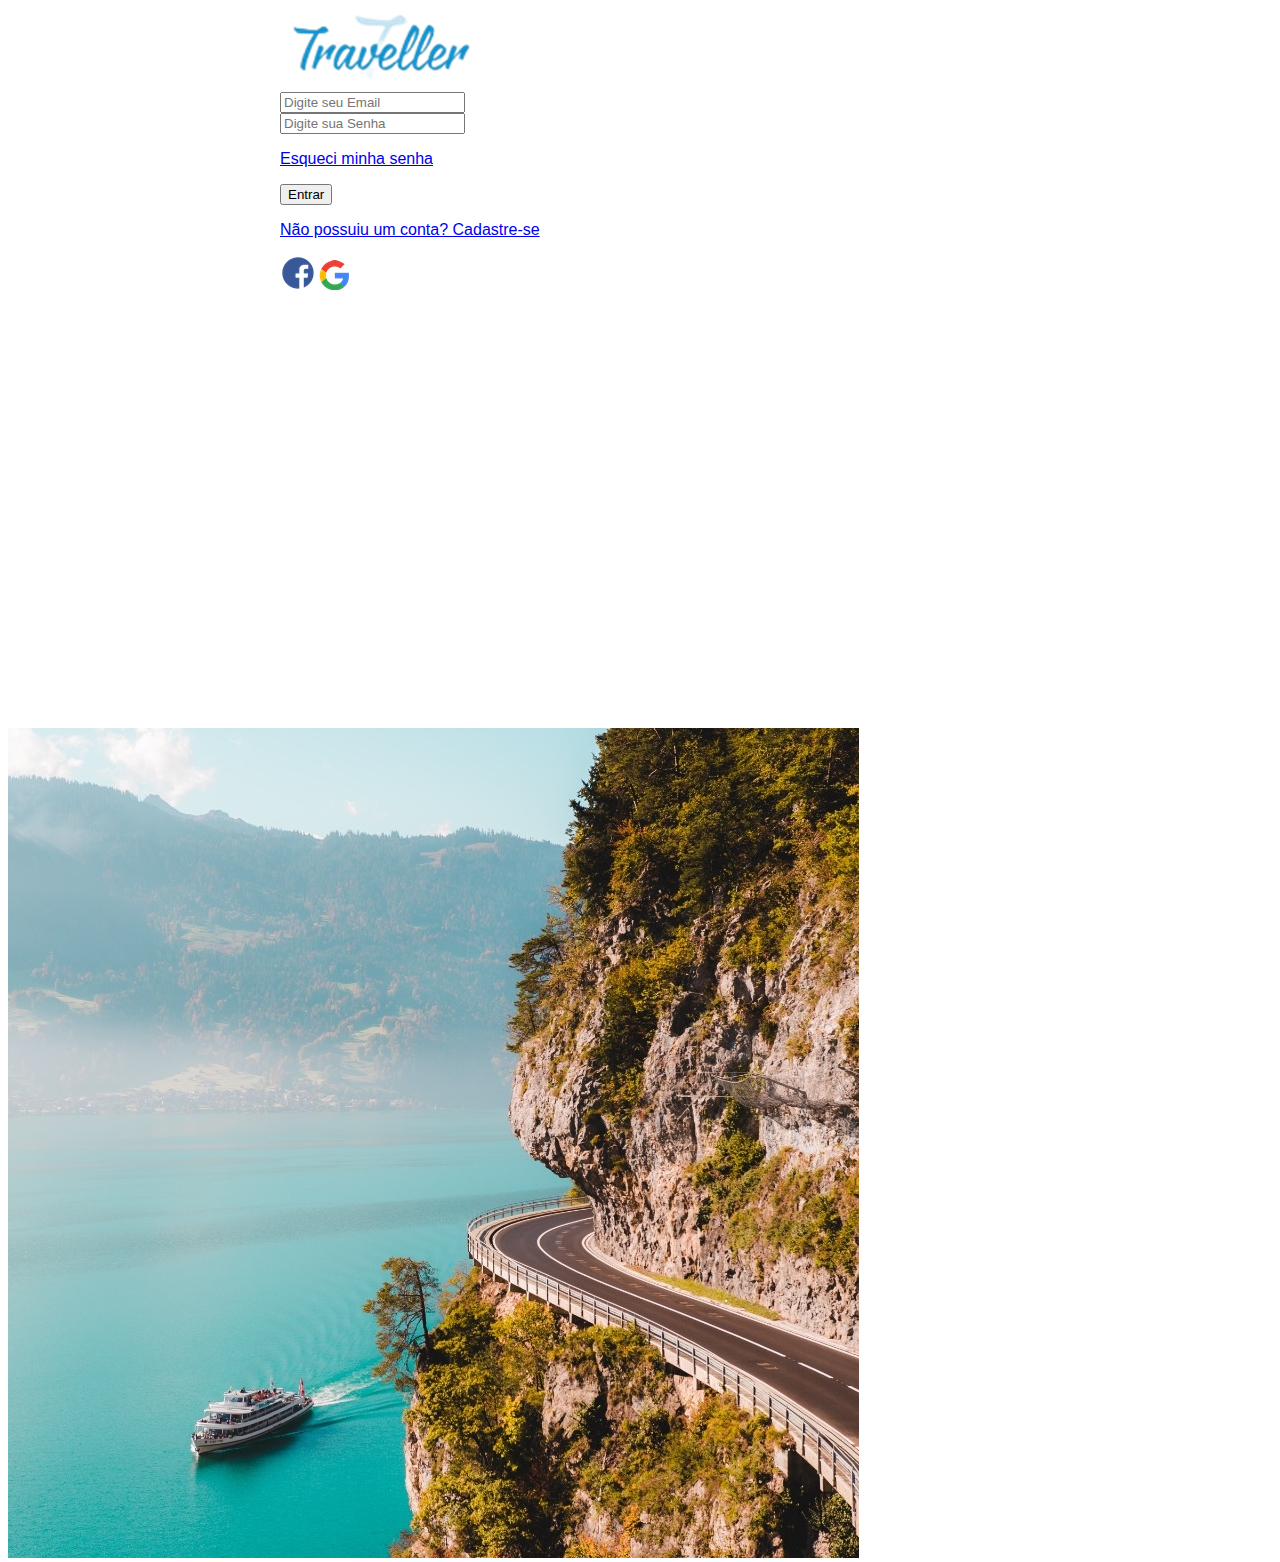
==== login.html @ a12a078a "first commit" ====
<!DOCTYPE html>
<html lang="pt-br">

<head>
    <!-- Meta tags Obrigatórias -->
    <meta charset="utf-8">
    <meta name="viewport" content="width=device-width, initial-scale=1, shrink-to-fit=no">

    <!-- Bootstrap CSS -->
    <link rel="stylesheet" href="https://stackpath.bootstrapcdn.com/bootstrap/4.1.3/css/bootstrap.min.css"
        integrity="sha384-MCw98/SFnGE8fJT3GXwEOngsV7Zt27NXFoaoApmYm81iuXoPkFOJwJ8ERdknLPMO" crossorigin="anonymous">

        <!-- meu css -->
         <link rel="stylesheet" href="./CSS/form.css">
        <!-- Fim do CSS -->

    <title>Login</title>
</head>

<body>

<div class="container d-flex row col-12 col-lg-9  ">
        <!-- Logo -->
        <div class=" row fundo container-fluid form col-6 col-md-6 col-lg-6 my-5 ">
            <div class="container col-md-4 my-5 ">
                <a href="./Traveller.html"><img src="./Img/imgTraveller_2.png" alt=""></a>                
            </div>
        
            <!-- Fim Logo -->
        <div class="container-fluid meu_form rounded ">
            <form>
                <div class="form-group container-fluid  ">
                    <label for="inputEmail3"></label>
                    <input type="email" class="form-control" id="inputEmail3" placeholder="Digite seu Email">
                </div>
                <div class="form-group container-fluid  ">
                    <label for="inputPassword3"></label>
                    <input type="password" class="form-control" id="inputPassword3" placeholder="Digite sua Senha">
                    <a href="#">
                        <p class="text-right ">Esqueci minha senha</p>
                    </a>
                </div>
                <div class="form-group container-fluid">
                    <button type="button" class="btn btn-primary  btn-lg btn-block">Entrar</button>
                </div>
                <a href="#">
                    <p class="text-center">Não possuiu um conta? Cadastre-se</p>
                </a>                
                </div>  
                <div class=" container-fluid col-md-4">
                    <a href=""><img src="./Img/icn_face-removebg.png" alt=""></a>
                    <a href=""><img src="./Img/icn_google-removebg-preview.png" alt=""></a>
                </div>
            </form>
            </div>
            <div class=" container-fluid fundo_img row col-6 col-md-6 col-lg-4 ml-5 ">
                <img src="./Img/img_login.jpeg" alt="">
            </div>
           </div>
        </div>
      </div>

  

    <!-- JavaScript (Opcional) -->
    <!-- jQuery primeiro, depois Popper.js, depois Bootstrap JS -->
    <script src="https://code.jquery.com/jquery-3.3.1.slim.min.js"
        integrity="sha384-q8i/X+965DzO0rT7abK41JStQIAqVgRVzpbzo5smXKp4YfRvH+8abtTE1Pi6jizo"
        crossorigin="anonymous"></script>
    <script src="https://cdnjs.cloudflare.com/ajax/libs/popper.js/1.14.3/umd/popper.min.js"
        integrity="sha384-ZMP7rVo3mIykV+2+9J3UJ46jBk0WLaUAdn689aCwoqbBJiSnjAK/l8WvCWPIPm49"
        crossorigin="anonymous"></script>
    <script src="https://stackpath.bootstrapcdn.com/bootstrap/4.1.3/js/bootstrap.min.js"
        integrity="sha384-ChfqqxuZUCnJSK3+MXmPNIyE6ZbWh2IMqE241rYiqJxyMiZ6OW/JmZQ5stwEULTy"
        crossorigin="anonymous"></script>
</body>

</html>
---- CSS/form.css ----
/* @import url('https://fonts.googleapis.com/css2?family=Raleway:wght@300;700&display=swap'); */

*{
    font-family: 'Raleway', sans-serif;
}

.form {

     width: 80vh;
    height: 80vh;
    margin:  auto;
}

.fundo_img{

    width: 100%;
    height: 70vh;
}
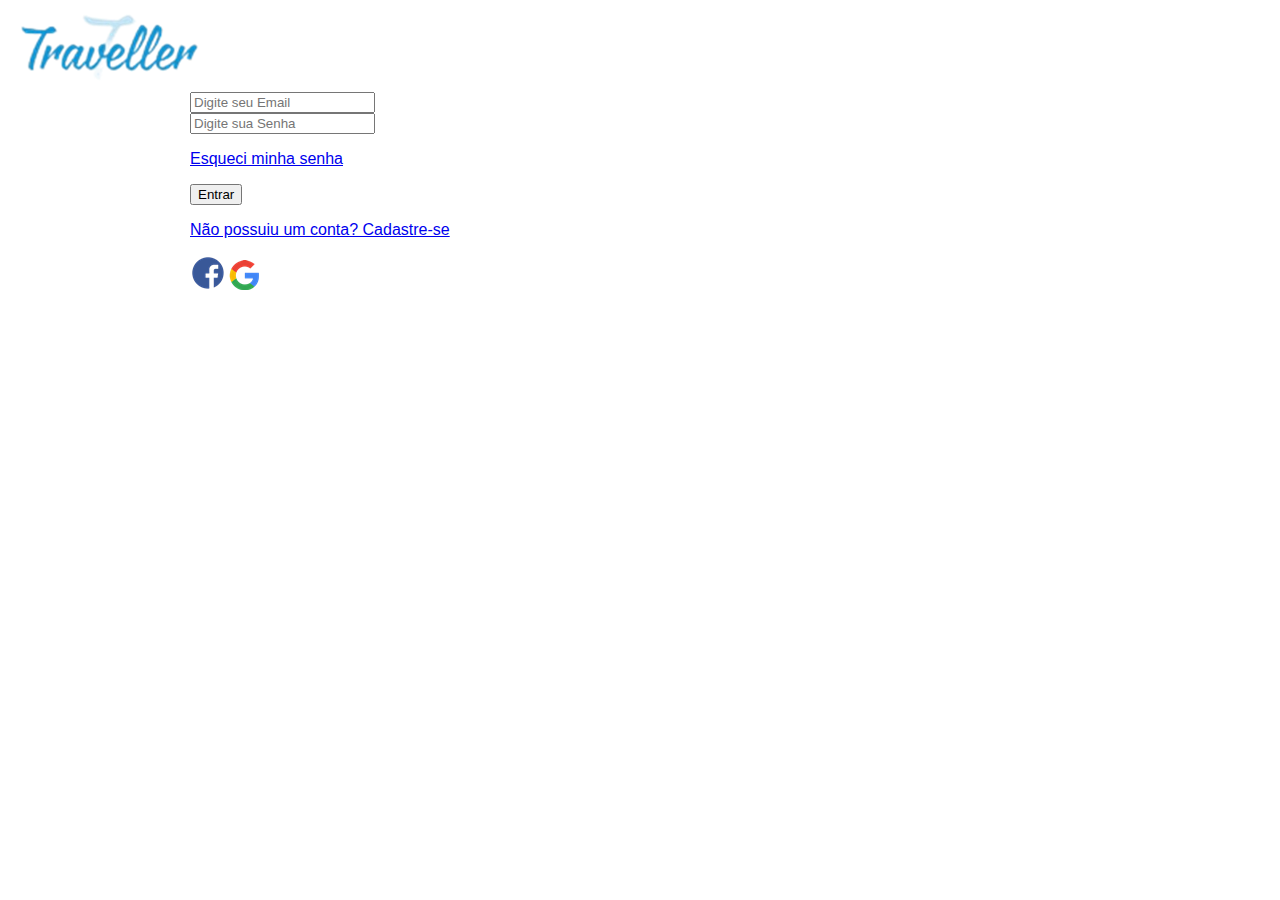
==== commit 0c838ec1: "ajuste na responsividade" ====
--- a/login.html
+++ b/login.html
@@ -19,15 +19,25 @@
 
 <body>
 
+    <!-- Leitor de libras -->
+    <div vw class="enabled">
+        <div vw-access-button class="active"></div>
+        <div vw-plugin-wrapper>
+            <div class="vw-plugin-top-wrapper"></div>
+        </div>
+    </div>
+    <!-- Fim leitor -->
+
 <div class="container d-flex row col-12 col-lg-9  ">
         <!-- Logo -->
-        <div class=" row fundo container-fluid form col-6 col-md-6 col-lg-6 my-5 ">
-            <div class="container col-md-4 my-5 ">
+        <div class=" row fundo container-fluid form col-12 col-md-6 col-lg-6 my-5  ">
+            <div class="container col-md-12 ml-5 ">
                 <a href="./Traveller.html"><img src="./Img/imgTraveller_2.png" alt=""></a>                
             </div>
         
             <!-- Fim Logo -->
-        <div class="container-fluid meu_form rounded ">
+            <!-- Formulario -->
+        <div class="container-fluid meu_form rounded  col-12 col-sm-12 ml-5">
             <form>
                 <div class="form-group container-fluid  ">
                     <label for="inputEmail3"></label>
@@ -45,17 +55,25 @@
                 </div>
                 <a href="#">
                     <p class="text-center">Não possuiu um conta? Cadastre-se</p>
-                </a>                
+                </a> 
+                <a href="" class="ml-2"><img src="./Img/icn_face-removebg.png" alt=""></a>
+                <a href="" class="ml-3"><img src="./Img/icn_google-removebg-preview.png" alt=""></a>
                 </div>  
-                <div class=" container-fluid col-md-4">
-                    <a href=""><img src="./Img/icn_face-removebg.png" alt=""></a>
-                    <a href=""><img src="./Img/icn_google-removebg-preview.png" alt=""></a>
-                </div>
+                <!-- <div class=" container-fluid col-12 col-md-4 ">
+                    <a href="" class="ml-5"><img src="./Img/icn_face-removebg.png" alt=""></a>
+                    <a href="" class="ml-3"><img src="./Img/icn_google-removebg-preview.png" alt=""></a>
+                </div> -->
             </form>
             </div>
-            <div class=" container-fluid fundo_img row col-6 col-md-6 col-lg-4 ml-5 ">
+            <!-- Fim do Form -->
+
+            <!-- Imagem -->
+            <!-- <div class=" container fundo_img row col- col-md-6 col-lg-6  "> -->
+                <!-- <figure>
                 <img src="./Img/img_login.jpeg" alt="">
+                </figure> -->
             </div>
+            <!-- Fim da imagem  -->
            </div>
         </div>
       </div>
@@ -73,6 +91,13 @@
     <script src="https://stackpath.bootstrapcdn.com/bootstrap/4.1.3/js/bootstrap.min.js"
         integrity="sha384-ChfqqxuZUCnJSK3+MXmPNIyE6ZbWh2IMqE241rYiqJxyMiZ6OW/JmZQ5stwEULTy"
         crossorigin="anonymous"></script>
+
+        <!-- Libras -->
+        <script src="https://vlibras.gov.br/app/vlibras-plugin.js"></script>
+        <script>
+            new window.VLibras.Widget('https://vlibras.gov.br/app');
+        </script>
+        <script src="./js/script.js"></script>
 </body>
 
 </html>--- a/CSS/form.css
+++ b/CSS/form.css
@@ -1,18 +1,63 @@
 /* @import url('https://fonts.googleapis.com/css2?family=Raleway:wght@300;700&display=swap'); */
 
 *{
-    font-family: 'Raleway', sans-serif;
+    font-family: 'Raleway', sans-serif;}
+
+
+    
+ .meu_form {
+    width: 100vh;
+    height: 80vh;
+    margin:  auto;
+   
+ }
+
+
+    @media (min-width: 355px) and (max-width:1024px) {
+         
+    .meu_form {
+    padding: 2em 5%;
+    text-align: center;
+    font-size: 1rem;
+    display: flex;
+    flex-wrap: wrap;
+    justify-content: space-between;
+    font-size: 1rem;
 }
+
+/* }
 
 .form {
 
+    
      width: 80vh;
-    height: 80vh;
+    height: 90vh;
     margin:  auto;
+    border: solid 1px #000 ;
+    
 }
 
 .fundo_img{
 
-    width: 100%;
-    height: 70vh;
+     
+    height: 100vh;
+    width: 100vh;
+    padding: 5px 10px;
+    border: solid 1px #000 ;
+    display: flex;
+    background-image:url("../Img/img_login.jpeg");
+    background-repeat: no-repeat;
+    background-size: cover;
+    background-attachment: fixed;
 }
+
+
+
+  
+ @media (min-width: 355px) and (max-width:1024px) {
+
+    .fundo_img {
+        width: 100%;
+        padding: 6rem 5% 0;
+        /* background-image: url("../Img/img_login.jpeg"); */
+      }
